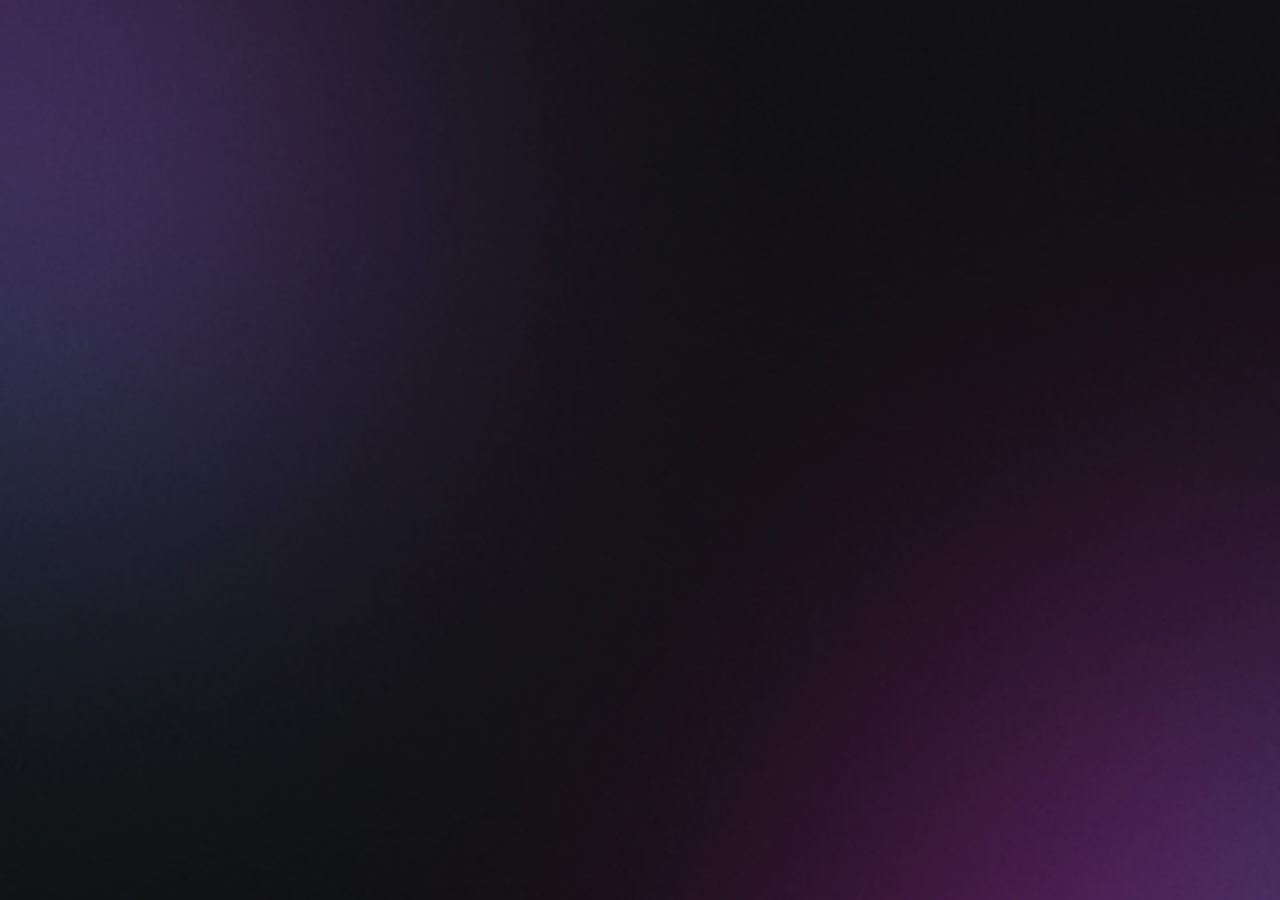
==== about.html @ 2fccf0c3 "create new page" ====
<!DOCTYPE html>
<html lang="pt-br">
<head>
  <link rel="preconnect" href="https://fonts.googleapis.com" />
    <link rel="preconnect" href="https://fonts.gstatic.com" crossorigin />
    <link
      href="https://fonts.googleapis.com/css2?family=Montserrat:ital@0;1&display=swap"
      rel="stylesheet"
    />
  <meta charset="UTF-8">
  <meta name="viewport" content="width=device-width, initial-scale=1.0">
  <link rel="stylesheet" href="style-about.css">
  <title>Portfolio</title>
</head>
<body>
  
</body>
</html>
---- style-about.css ----
* {
  margin: 0;
  padding: 0;
  box-sizing: border-box;
}

:root {
  --text-color: white;
  --bg-url: url(./assets/bg-mobile.jpg);
  --stroke-color: rgba(255, 255, 255, 0.5);
  --surface-color: rgba(255, 255, 255, 0);
  --surface-color-hover: rgba(255, 255, 255, 0.02);
  --highlight-color: rgba(255, 255, 255, 0.2);
  --switch-bg-url: url(./assets/moon-stars.svg);
}

body {
  background: var(--bg-url) no-repeat top center/cover;
  height: 100vh;
}

body * {
  font-family: "Montserrat", sans-serif;
  color: var(--text-color);
}
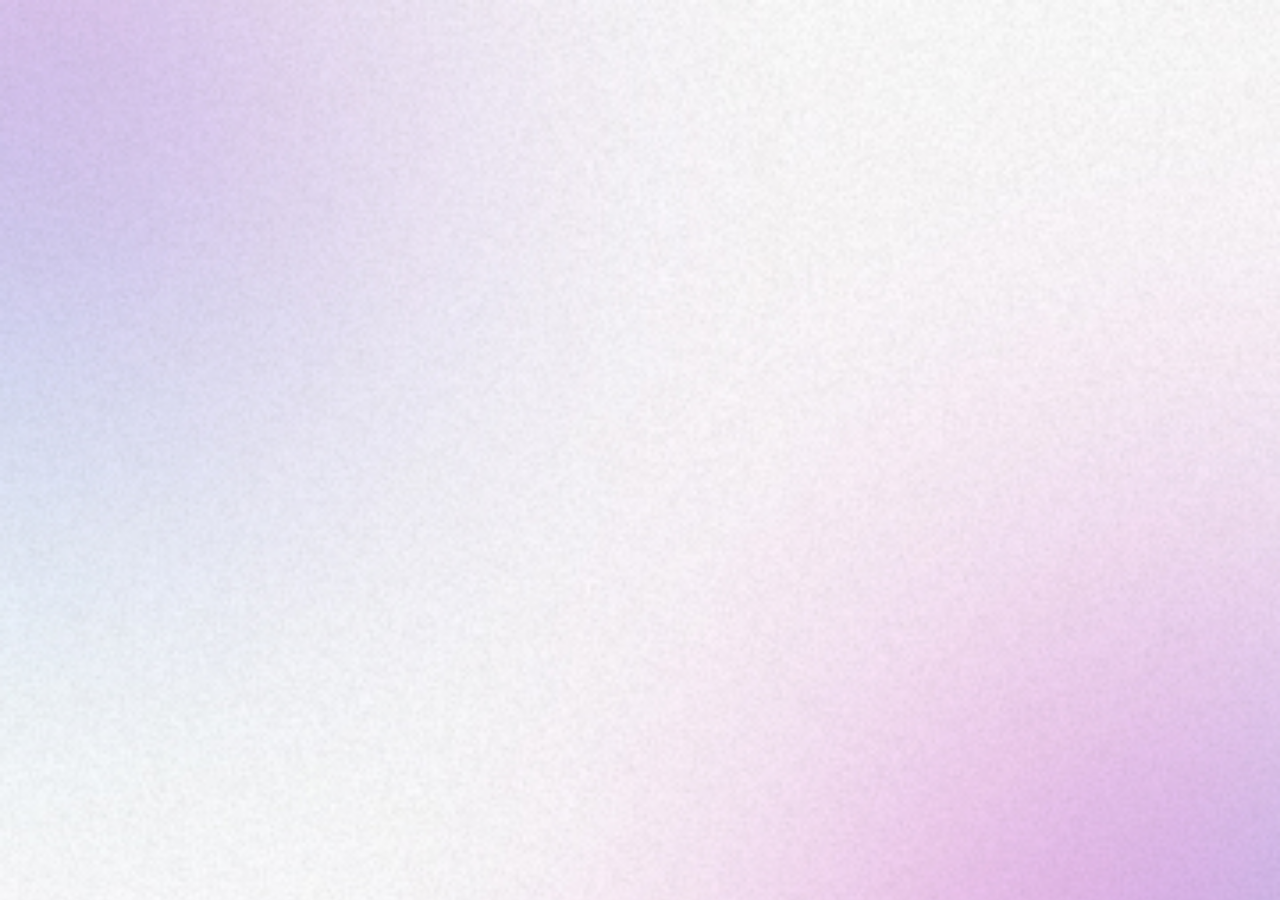
==== commit f2610dff: "class light" ====
--- a/about.html
+++ b/about.html
@@ -1,18 +1,18 @@
 <!DOCTYPE html>
-<html lang="pt-br">
-<head>
-  <link rel="preconnect" href="https://fonts.googleapis.com" />
+<html lang="pt-br" class="light">
+  <head>
+    <link rel="preconnect" href="https://fonts.googleapis.com" />
     <link rel="preconnect" href="https://fonts.gstatic.com" crossorigin />
     <link
       href="https://fonts.googleapis.com/css2?family=Montserrat:ital@0;1&display=swap"
       rel="stylesheet"
     />
-  <meta charset="UTF-8">
-  <meta name="viewport" content="width=device-width, initial-scale=1.0">
-  <link rel="stylesheet" href="style-about.css">
-  <title>Portfolio</title>
-</head>
-<body>
-  
-</body>
-</html>+    <meta charset="UTF-8" />
+    <meta name="viewport" content="width=device-width, initial-scale=1.0" />
+    <link rel="stylesheet" href="style-about.css" />
+    <title>Portfolio</title>
+  </head>
+  <body>
+    <script src="script.js"></script>
+  </body>
+</html>
--- a/style-about.css
+++ b/style-about.css
@@ -14,6 +14,16 @@
   --switch-bg-url: url(./assets/moon-stars.svg);
 }
 
+.light {
+  --text-color: black;
+  --bg-url: url(./assets/bg-mobile-light.jpg);
+  --stroke-color: rgba(0, 0, 0, 0.5);
+  --surface-color: rgba(0, 0, 0, 0.05);
+  --surface-color-hover: rgba(255, 255, 255, 0.02);
+  --highlight-color: rgba(0, 0, 0, 0.1);
+  --switch-bg-url: url(./assets/sun.svg);
+}
+
 body {
   background: var(--bg-url) no-repeat top center/cover;
   height: 100vh;
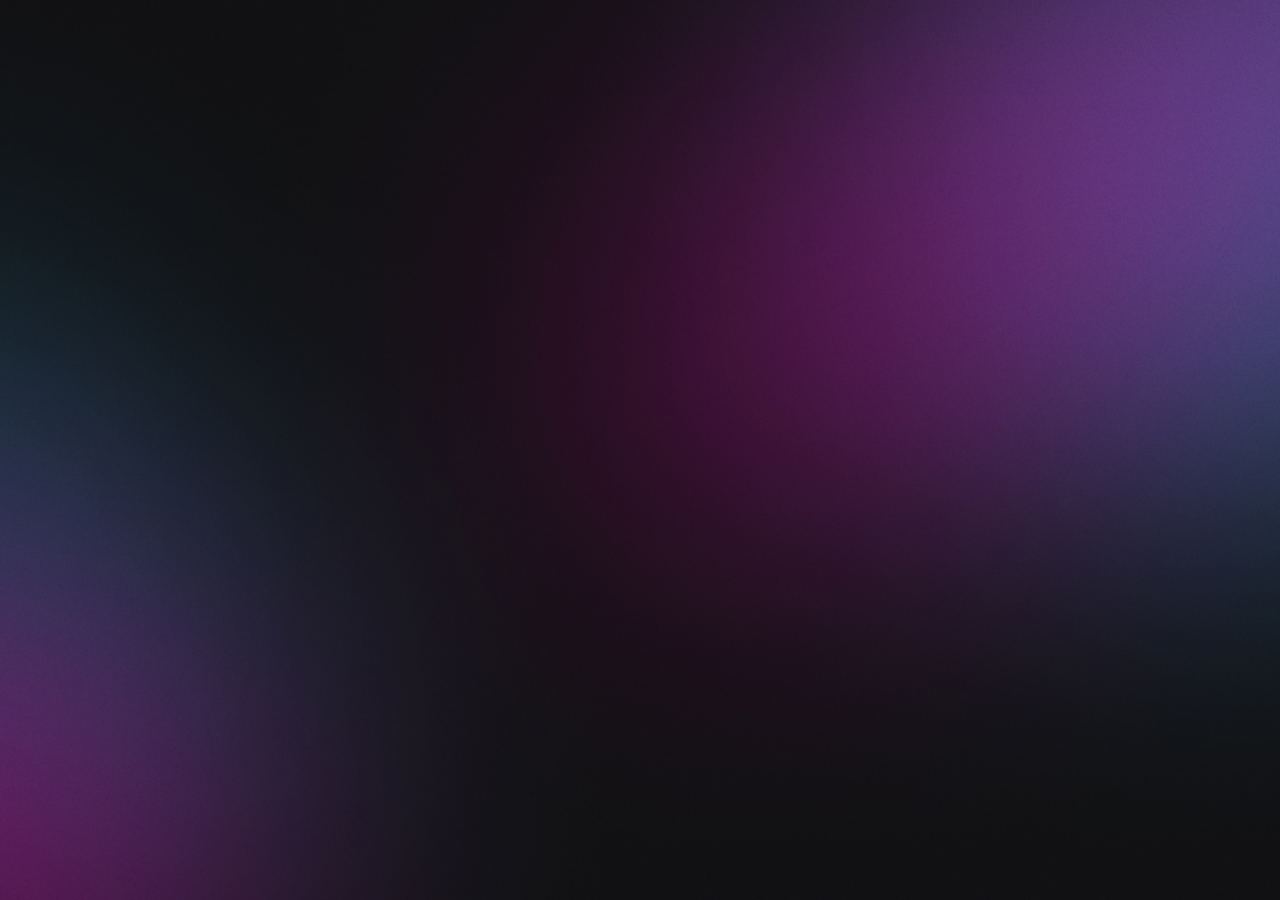
==== commit 8662410f: "return" ====
--- a/about.html
+++ b/about.html
@@ -1,5 +1,5 @@
 <!DOCTYPE html>
-<html lang="pt-br" class="light">
+<html lang="pt-br">
   <head>
     <link rel="preconnect" href="https://fonts.googleapis.com" />
     <link rel="preconnect" href="https://fonts.gstatic.com" crossorigin />
--- a/style-about.css
+++ b/style-about.css
@@ -6,7 +6,7 @@
 
 :root {
   --text-color: white;
-  --bg-url: url(./assets/bg-mobile.jpg);
+  --bg-url: url(./assets/bg-desktop.jpg);
   --stroke-color: rgba(255, 255, 255, 0.5);
   --surface-color: rgba(255, 255, 255, 0);
   --surface-color-hover: rgba(255, 255, 255, 0.02);
@@ -33,4 +33,3 @@
   font-family: "Montserrat", sans-serif;
   color: var(--text-color);
 }
-
